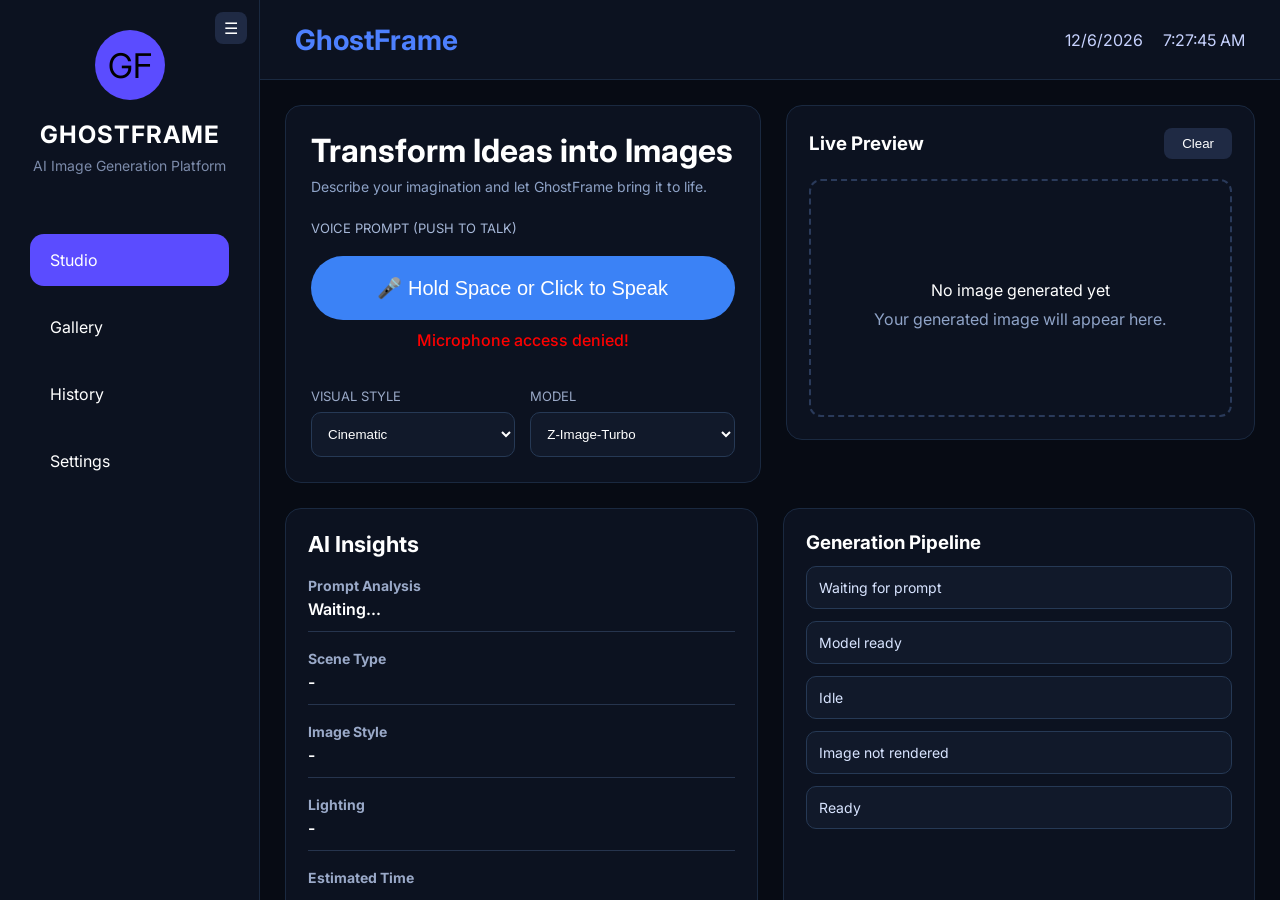
==== frontend/index.html @ bc4ea107 "Added OBS Integration" ====
<!DOCTYPE html>
<html lang="en">

<head>
    <meta charset="UTF-8">
    <meta name="viewport" content="width=device-width, initial-scale=1.0">
    <title>GhostFrame</title>
    <link rel="stylesheet" href="style.css">
    <link href="https://fonts.googleapis.com/css2?family=Inter:wght@300;400;500;600;700&display=swap" rel="stylesheet">
</head>

<body>
<div class="container">
    <aside class="sidebar" id="sidebar">
        <button id="sidebarToggle" class="sidebar-toggle" aria-label="Toggle sidebar">☰</button>
        <div class="logo">
            <div class="logo-icon">GF</div>
            <h2>GHOSTFRAME</h2>
            <p>AI Image Generation Platform</p>
        </div>

        <nav>
            <a href="#" class="active">Studio</a>
            <a href="#">Gallery</a>
            <a href="#">History</a>
            <a href="#">Settings</a>
        </nav>
    </aside>

    <main class="main">
        <header class="topbar">
            <h2>GhostFrame</h2>
            <div class="datetime">
                <span id="date"></span>
                <span id="time"></span>
            </div>
        </header>

        <section class="content">
            <div class="workspace">
                <div class="top-section">
                    <div class="prompt-card">
                        <h1>Transform Ideas into Images</h1>

                        <p class="subtitle">
                            Describe your imagination and let GhostFrame bring it to life.
                        </p>

                        <label>Voice Prompt (Push to Talk)</label>
                        <div style="text-align: center; margin: 20px 0;">
                            <button id="micBtn" style="padding: 20px 40px; font-size: 20px; border-radius: 50px; cursor: pointer; background: #3b82f6; color: white; border: none; width: 100%; transition: background 0.2s;">
                                🎤 Hold Space or Click to Speak
                            </button>
                            <p id="micStatus" style="margin-top: 10px; color: #9ca3af; font-weight: 500;">Ready</p>
                        </div>

                        <div class="options-row">
                            <div class="option">
                                <label for="style">Visual Style</label>
                                <select id="style">
                                    <option>Cinematic</option>
                                    <option>Photorealistic</option>
                                    <option>Digital Art</option>
                                    <option>Concept Art</option>
                                    <option>Fantasy</option>
                                    <option>Sci-Fi</option>
                                    <option>Anime / Manga</option>
                                    <option>Game Art</option>
                                    <option>3D Render</option>
                                    <option>Oil Painting</option>
                                    <option>Sketch</option>
                                    <option>Watercolor</option>
                                    <option>Cyberpunk</option>
                                    <option>Minimalist</option>
                                </select>
                            </div>

                            <div class="option">
                                <label for="model">Model</label>
                                <select id="model">
                                    <option>Z-Image-Turbo</option>
                                </select>
                            </div>
                        </div>

                        <!-- Voice button replaces the generate button -->
                    </div>

                    <div class="preview-card">
                        <div class="preview-header">
                            <h3>Live Preview</h3>
                            <button id="clearPreview">Clear</button>
                        </div>

                        <div class="preview-box">
                            <div class="preview-placeholder">
                                <p>No image generated yet</p>
                                <span>Your generated image will appear here.</span>
                            </div>
                        </div>
                    </div>
                </div>

                <div class="middle-section">
                    <div class="ai-card">
                        <h3>AI Insights</h3>

                        <div class="info">
                            <p><strong>Prompt Analysis</strong></p>
                            <span id="analysis">Waiting...</span>
                        </div>

                        <div class="info">
                            <p><strong>Scene Type</strong></p>
                            <span id="sceneType">-</span>
                        </div>

                        <div class="info">
                            <p><strong>Image Style</strong></p>
                            <span id="imageStyle">-</span>
                        </div>

                        <div class="info">
                            <p><strong>Lighting</strong></p>
                            <span id="lighting">-</span>
                        </div>

                        <div class="info">
                            <p><strong>Estimated Time</strong></p>
                            <span id="timeEstimate">-</span>
                        </div>

                        <div class="info">
                            <p><strong>Peak VRAM</strong></p>
                            <span id="vramUsage">-</span>
                        </div>
                    </div>

                    <div class="pipeline-card">
                        <h3>Generation Pipeline</h3>
                        <div class="pipeline-step" id="step1">Waiting for prompt</div>
                        <div class="pipeline-step" id="step2">Model ready</div>
                        <div class="pipeline-step" id="step3">Idle</div>
                        <div class="pipeline-step" id="step4">Image not rendered</div>
                        <div class="pipeline-step" id="step5">Ready</div>
                    </div>
                </div>

                <div class="bottom-section">
                    <div class="recent-card">
                        <div class="section-header">
                            <h3>Recent Generations</h3>
                            <a href="#">View All</a>
                        </div>

                        <div class="recent-images" id="recentImages">
                            <p class="empty-gallery">No generations yet — your images will appear here.</p>
                        </div>
                    </div>

                    <div class="activity-card">
                        <div class="section-header">
                            <h3>Recent Activity</h3>
                        </div>

                        <div class="activity-list"></div>
                    </div>
                </div>
            </div>
        </section>
    </main>
</div>

<script src="script.js"></script>
</body>

</html>
---- frontend/style.css ----
*{
    margin:0;
    padding:0;
    box-sizing:border-box;
}

body{

    font-family:'Inter',sans-serif;

    background:#070B14;

}

.container{

    display:flex;

    height:100vh;

}

.empty-gallery{
    color:#7C8BAA;
    font-size:13px;
    padding:10px 0;
}


.sidebar{

    width:260px;

    background:#0C1220;

    border-right:1px solid #1A2940;

    padding:30px;

}



.logo{

    text-align:center;

    margin-bottom:60px;

}

.logo-icon{

    width:70px;

    height:70px;

    margin:auto;

    border-radius:50%;

    background:#5B4CFF;

    display:flex;

    justify-content:center;

    align-items:center;

    font-size:34px;

}

.logo h2{

    color:white;

    margin-top:20px;

    letter-spacing:1px;

}

.logo p{

    color:#7C8BAA;

    margin-top:8px;

    font-size:14px;

}


nav{

    display:flex;

    flex-direction:column;

    gap:15px;

}

nav a{

    color:white;

    text-decoration:none;

    padding:16px 20px;

    border-radius:14px;

    transition:.3s;

}

nav a:hover{

    background:#192235;

}

.active{

    background:#5B4CFF;

}


.main{

    flex:1;

    display:flex;

    flex-direction:column;

}


.topbar{

    height:80px;

    background:#0C1220;

    border-bottom:1px solid #1A2940;

    display:flex;

    justify-content:space-between;

    align-items:center;

    padding:0 35px;

}

.topbar h2{

    color:#4D80FF;

    font-size:28px;

}

.datetime{

    color:#C7D2FE;

    display:flex;

    gap:20px;

}


.content{

    flex:1;

    background:#070B14;

    overflow:auto;

}

.workspace{

    padding:25px;

}

.top-section{

    display:flex;

    gap:25px;

    align-items:flex-start;

}


.ai-card{

    flex:1;

    background:#0C1220;

    border:1px solid #1A2940;

    border-radius:16px;

    padding:22px;

    color:white;

    min-width:280px;

}

.ai-card h3{

    margin-bottom:20px;

    font-size:22px;

}


.info{

    margin-bottom:18px;

    padding-bottom:12px;

    border-bottom:1px solid #26344d;

}

.info:last-child{

    border-bottom:none;

}

.info p{

    font-size:14px;

    color:#9AA9C8;

    margin-bottom:5px;

}

.info span{

    font-size:16px;

    font-weight:600;

    color:white;

}




.prompt-card{

    flex:2;

    background:#0C1220;

    border:1px solid #1A2940;

    border-radius:16px;

    padding:25px;

}

.prompt-card h1{

    color:white;

    font-size:32px;

    margin-bottom:8px;

}

.subtitle{

    color:#8EA2C6;

    font-size:14px;

    margin-bottom:25px;

}

.prompt-card label{

    display:block;

    color:#A6B7D7;

    font-size:13px;

    margin-top:18px;

    margin-bottom:8px;

    text-transform:uppercase;

}

#prompt{

    width:100%;

    height:90px;

    resize:none;

    background:#11192A;

    border:1px solid #263955;

    color:white;

    border-radius:10px;

    padding:15px;

    outline:none;

}

#prompt::placeholder{

    color:#7083A8;

}

#prompt:focus{

    border-color:#6C4BFF;

}



.options-row{

    display:flex;

    gap:15px;

    margin-top:18px;

}

.option{

    flex:1;

}

.option label{

    display:block;

    color:#9AA9C7;

    font-size:13px;

    margin-bottom:8px;

}

.option select{

    width:100%;

    height:45px;

    background:#11192A;

    border:1px solid #263955;

    color:white;

    border-radius:10px;

    padding:0 12px;

}


.middle-section{

    display:flex;

    gap:25px;

    margin-top:25px;

}


.preview-card{

    flex:2;

    background:#0C1220;

    border:1px solid #1A2940;

    border-radius:16px;

    padding:22px;

}



.preview-header{

    display:flex;

    justify-content:space-between;

    align-items:center;

    margin-bottom:20px;

}

.preview-header h3{

    color:white;

}



#clearPreview{

    background:#1F2A44;

    color:white;

    border:none;

    padding:8px 18px;

    border-radius:8px;

    cursor:pointer;

}



.preview-box{
    width:100%;
    aspect-ratio:16/9;
    border:2px dashed #2A3A5A;
    border-radius:12px;
    display:flex;
    justify-content:center;
    align-items:center;
    overflow:hidden;
}



.preview-placeholder{

    text-align:center;

    color:#8FA3C7;

}

.preview-placeholder p{

    margin-top:15px;

    color:white;

}

.preview-placeholder span{

    display:block;

    max-width:360px;

    margin-top:8px;

    line-height:1.4;

}

.generated-image{

    width:100%;

    height:100%;

    object-fit:contain;

    display:block;

    background:#070B14;

}

.error-message p,
.error-message span{

    color:#FFB4B4;

}

.loading-spinner{

    width:34px;

    height:34px;

    margin:0 auto 14px;

    border:3px solid #263955;

    border-top-color:#6C4BFF;

    border-radius:50%;

    animation:spin .8s linear infinite;

}

@keyframes spin{

    to{

        transform:rotate(360deg);

    }

}


.pipeline-card{

    flex:1;

    background:#0C1220;

    border:1px solid #1A2940;

    border-radius:16px;

    padding:22px;

    color:white;

}

.bottom-section{

    display:flex;

    gap:25px;

    margin-top:25px;

}



.recent-card{

    flex:2;

    background:#0C1220;

    border:1px solid #1A2940;

    border-radius:16px;

    padding:20px;

}



.activity-card{

    flex:1;

    background:#0C1220;

    border:1px solid #1A2940;

    border-radius:16px;

    padding:20px;

}



.section-header{

    display:flex;

    justify-content:space-between;

    align-items:center;

    margin-bottom:20px;

}

.section-header h3{

    color:white;

}



.section-header a{

    color:#7C8BAA;

    text-decoration:none;

}



.recent-images{

    display:flex;

    gap:15px;

}

.image-card{

    flex:1;

    border-radius:10px;

    overflow:hidden;

}

.image-card img{

    width:100%;

    height:120px;

    object-fit:cover;

    display:block;

}
.pipeline-step{

    background:#11192A;

    border:1px solid #263955;

    border-radius:10px;

    padding:12px;

    margin-top:12px;

    color:#D8E4FF;

    font-size:14px;

}

.pipeline-step.active{

    border-color:#6C4BFF;

    background:#16203A;

}

.sidebar{
    position:relative;
    transition:width .25s ease, padding .25s ease;
    overflow:hidden;
}

.sidebar.collapsed{
    width:80px;
    padding:30px 12px;
}

.sidebar.collapsed .logo h2,
.sidebar.collapsed .logo p{
    display:none;
}

.sidebar.collapsed nav a{
    text-align:center;
    padding:16px 0;
    font-size:0;
}

.sidebar-toggle{
    position:absolute;
    top:12px;
    right:12px;
    width:32px;
    height:32px;
    background:#1F2A44;
    border:none;
    border-radius:8px;
    color:white;
    cursor:pointer;
    font-size:16px;
    z-index:5;
}

.sidebar-toggle:hover{
    background:#2A3A5A;
}
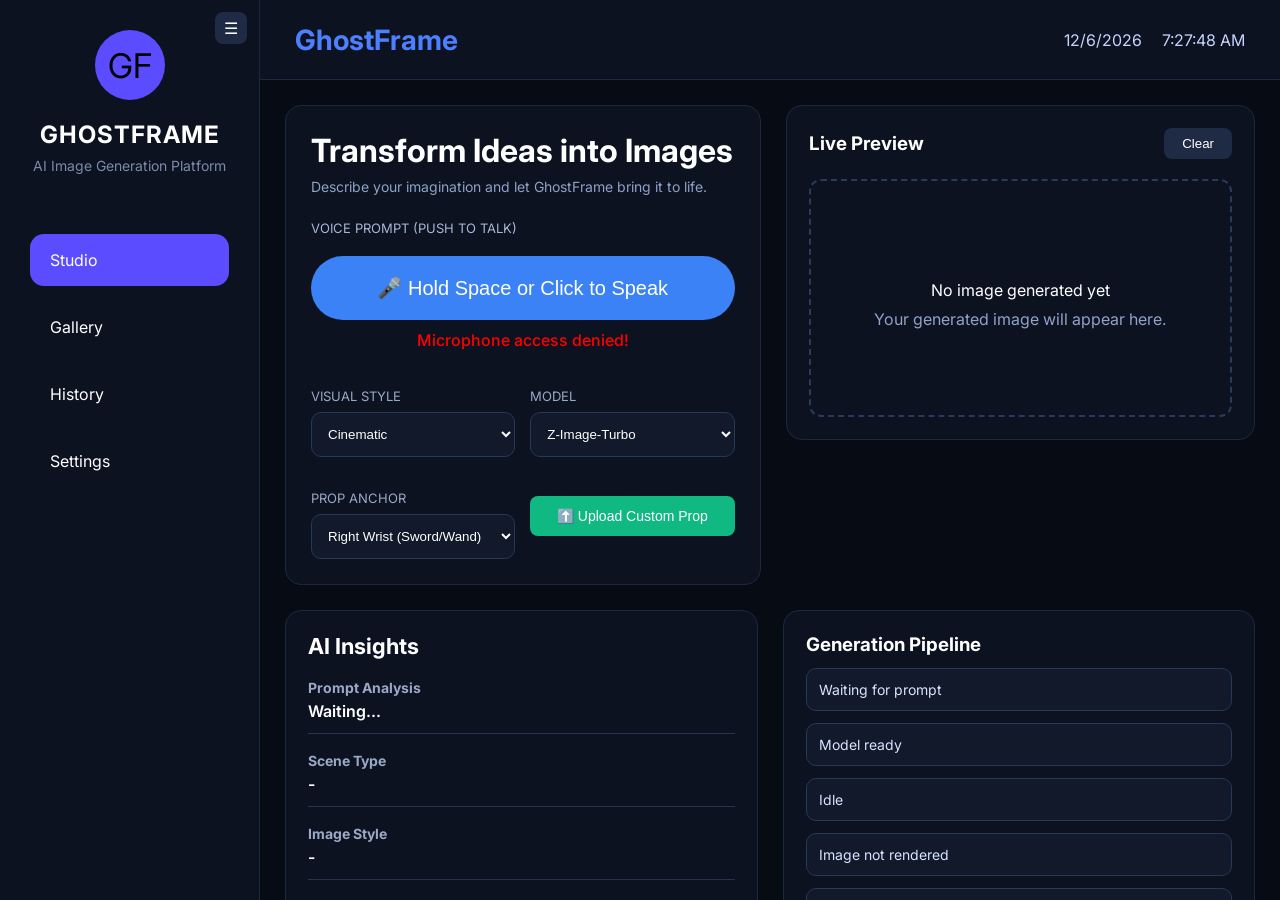
==== commit 8ed60be6: "files" ====
--- a/frontend/index.html
+++ b/frontend/index.html
@@ -80,6 +80,26 @@
                                 <select id="model">
                                     <option>Z-Image-Turbo</option>
                                 </select>
+                            </div>
+                        </div>
+
+                        <div class="options-row" style="margin-top: 15px; display: flex; align-items: center; gap: 15px;">
+                            <div class="option" style="flex: 1;">
+                                <label for="uploadAnchor">Prop Anchor</label>
+                                <select id="uploadAnchor">
+                                    <option value="right_wrist">Right Wrist (Sword/Wand)</option>
+                                    <option value="left_wrist">Left Wrist (Shield)</option>
+                                    <option value="head">Head (Hat/Helmet)</option>
+                                    <option value="both_shoulders">Shoulders (Cape/Wings)</option>
+                                    <option value="background">Background</option>
+                                </select>
+                            </div>
+                            
+                            <div class="option" style="flex: 1; display: flex; align-items: flex-end;">
+                                <input type="file" id="propUploadInput" accept="image/png, image/jpeg" style="display: none;">
+                                <button id="propUploadBtn" style="padding: 12px 20px; font-size: 14px; border-radius: 8px; cursor: pointer; background: #10b981; color: white; border: none; width: 100%; transition: background 0.2s;">
+                                    ⬆️ Upload Custom Prop
+                                </button>
                             </div>
                         </div>
 
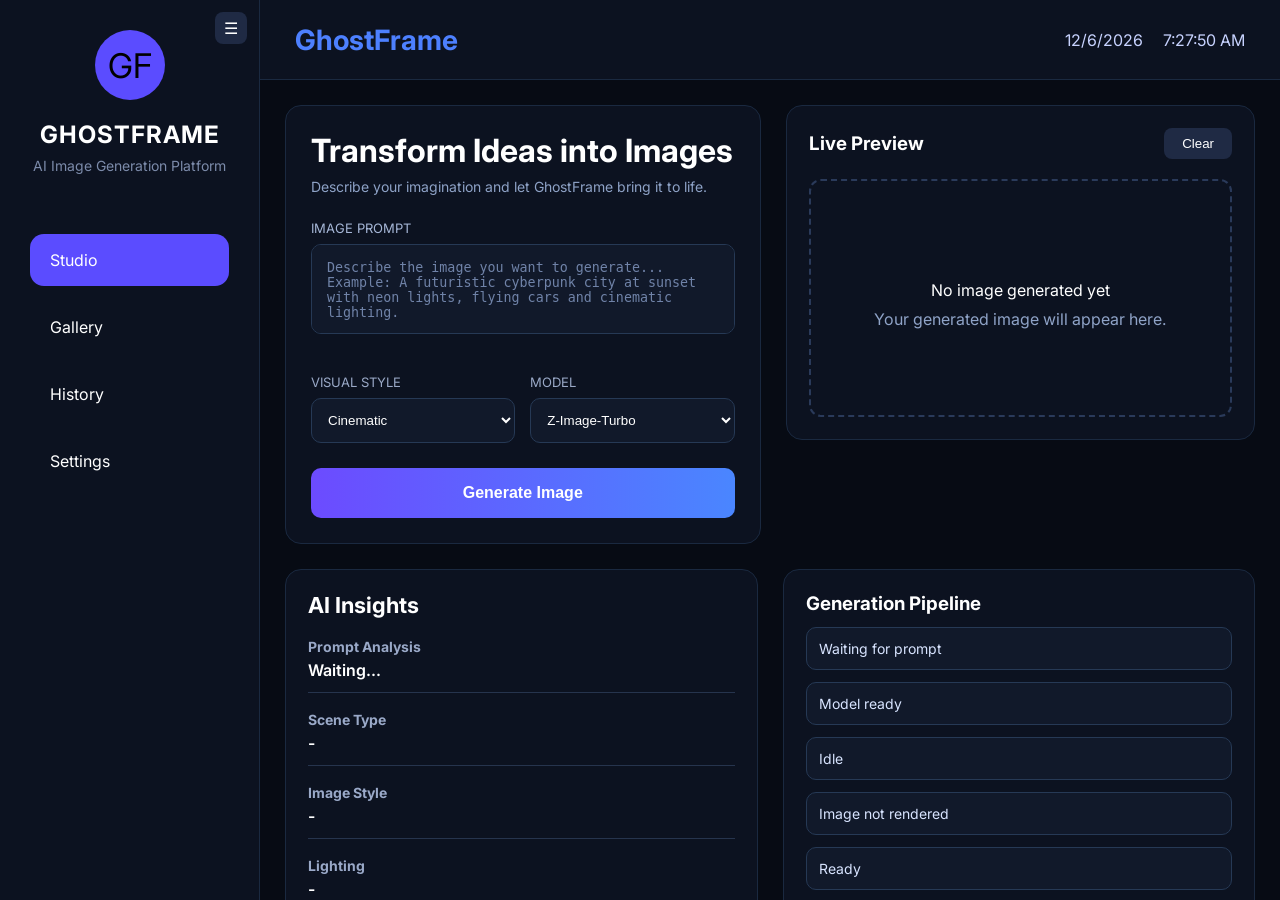
==== commit 5565e69f: "branch q8 is not copied to exp/ideogram" ====
--- a/frontend/index.html
+++ b/frontend/index.html
@@ -46,13 +46,11 @@
                             Describe your imagination and let GhostFrame bring it to life.
                         </p>
 
-                        <label>Voice Prompt (Push to Talk)</label>
-                        <div style="text-align: center; margin: 20px 0;">
-                            <button id="micBtn" style="padding: 20px 40px; font-size: 20px; border-radius: 50px; cursor: pointer; background: #3b82f6; color: white; border: none; width: 100%; transition: background 0.2s;">
-                                🎤 Hold Space or Click to Speak
-                            </button>
-                            <p id="micStatus" style="margin-top: 10px; color: #9ca3af; font-weight: 500;">Ready</p>
-                        </div>
+                        <label for="prompt">Image Prompt</label>
+                        <textarea
+                            id="prompt"
+                            placeholder="Describe the image you want to generate...
+Example: A futuristic cyberpunk city at sunset with neon lights, flying cars and cinematic lighting."></textarea>
 
                         <div class="options-row">
                             <div class="option">
@@ -83,27 +81,7 @@
                             </div>
                         </div>
 
-                        <div class="options-row" style="margin-top: 15px; display: flex; align-items: center; gap: 15px;">
-                            <div class="option" style="flex: 1;">
-                                <label for="uploadAnchor">Prop Anchor</label>
-                                <select id="uploadAnchor">
-                                    <option value="right_wrist">Right Wrist (Sword/Wand)</option>
-                                    <option value="left_wrist">Left Wrist (Shield)</option>
-                                    <option value="head">Head (Hat/Helmet)</option>
-                                    <option value="both_shoulders">Shoulders (Cape/Wings)</option>
-                                    <option value="background">Background</option>
-                                </select>
-                            </div>
-                            
-                            <div class="option" style="flex: 1; display: flex; align-items: flex-end;">
-                                <input type="file" id="propUploadInput" accept="image/png, image/jpeg" style="display: none;">
-                                <button id="propUploadBtn" style="padding: 12px 20px; font-size: 14px; border-radius: 8px; cursor: pointer; background: #10b981; color: white; border: none; width: 100%; transition: background 0.2s;">
-                                    ⬆️ Upload Custom Prop
-                                </button>
-                            </div>
-                        </div>
-
-                        <!-- Voice button replaces the generate button -->
+                        <button id="generate">Generate Image</button>
                     </div>
 
                     <div class="preview-card">
--- a/frontend/style.css
+++ b/frontend/style.css
@@ -399,6 +399,53 @@
     border-radius:10px;
 
     padding:0 12px;
+
+}
+
+
+#generate{
+
+    width:100%;
+
+    height:50px;
+
+    margin-top:25px;
+
+    border:none;
+
+    border-radius:10px;
+
+    background:linear-gradient(90deg,#6C4BFF,#4A86FF);
+
+    color:white;
+
+    font-size:16px;
+
+    font-weight:600;
+
+    cursor:pointer;
+
+    transition:.3s;
+
+}
+
+#generate:hover{
+
+    transform:translateY(-2px);
+
+    box-shadow:0 0 20px rgba(108,75,255,.4);
+
+}
+
+#generate:disabled{
+
+    cursor:not-allowed;
+
+    opacity:.65;
+
+    transform:none;
+
+    box-shadow:none;
 
 }
 
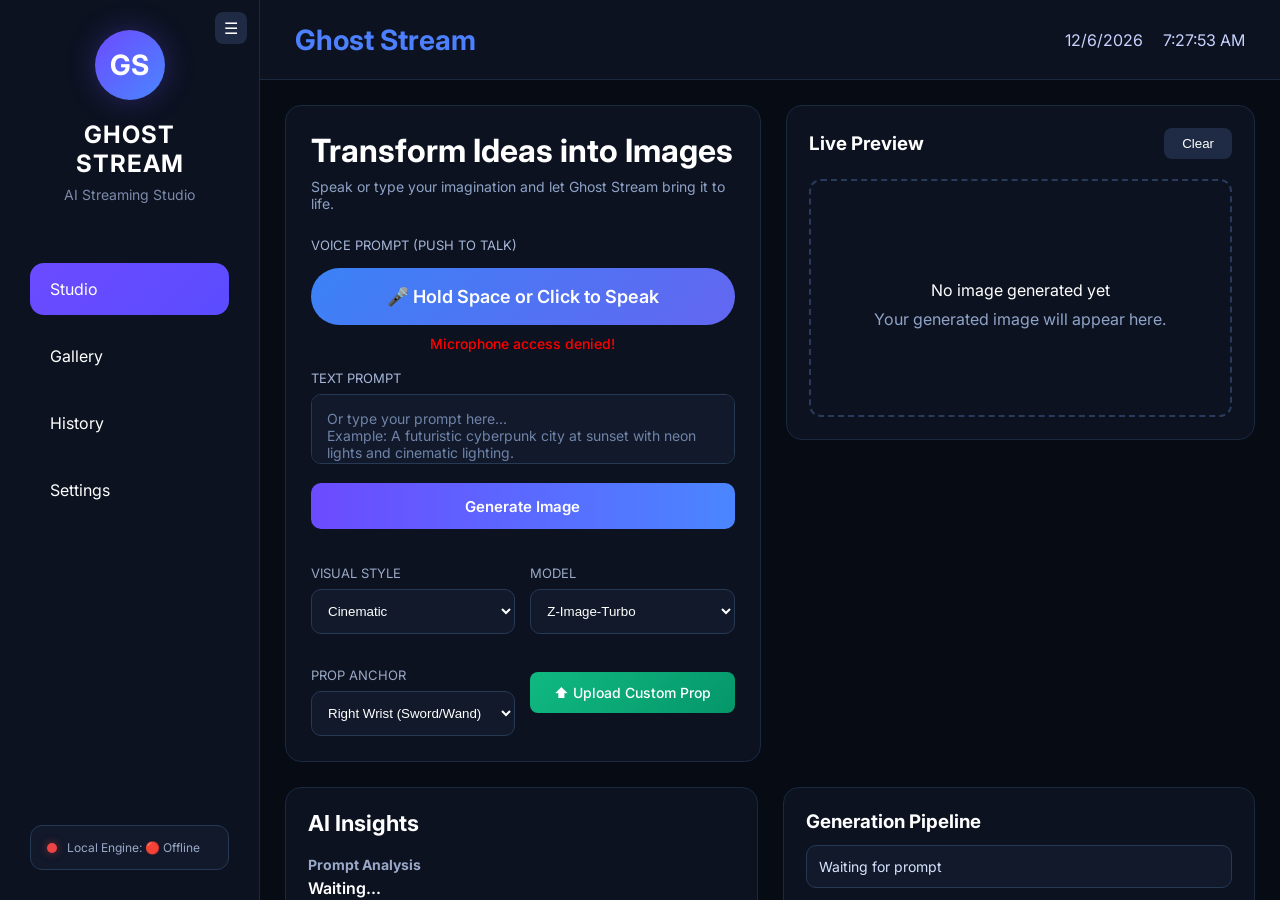
==== commit 360c1673: "complete integration" ====
--- a/frontend/index.html
+++ b/frontend/index.html
@@ -4,7 +4,8 @@
 <head>
     <meta charset="UTF-8">
     <meta name="viewport" content="width=device-width, initial-scale=1.0">
-    <title>GhostFrame</title>
+    <title>Ghost Stream — AI Studio</title>
+    <meta name="description" content="Ghost Stream AI Studio — Real-time AI prop generation and OBS integration for streamers.">
     <link rel="stylesheet" href="style.css">
     <link href="https://fonts.googleapis.com/css2?family=Inter:wght@300;400;500;600;700&display=swap" rel="stylesheet">
 </head>
@@ -14,9 +15,9 @@
     <aside class="sidebar" id="sidebar">
         <button id="sidebarToggle" class="sidebar-toggle" aria-label="Toggle sidebar">☰</button>
         <div class="logo">
-            <div class="logo-icon">GF</div>
-            <h2>GHOSTFRAME</h2>
-            <p>AI Image Generation Platform</p>
+            <div class="logo-icon">GS</div>
+            <h2>GHOST STREAM</h2>
+            <p>AI Streaming Studio</p>
         </div>
 
         <nav>
@@ -25,11 +26,16 @@
             <a href="#">History</a>
             <a href="#">Settings</a>
         </nav>
+
+        <div class="engine-status">
+            <div class="status-dot" id="engineDot"></div>
+            <span id="engineStatus">Local Engine: Checking...</span>
+        </div>
     </aside>
 
     <main class="main">
         <header class="topbar">
-            <h2>GhostFrame</h2>
+            <h2>Ghost Stream</h2>
             <div class="datetime">
                 <span id="date"></span>
                 <span id="time"></span>
@@ -43,14 +49,25 @@
                         <h1>Transform Ideas into Images</h1>
 
                         <p class="subtitle">
-                            Describe your imagination and let GhostFrame bring it to life.
+                            Speak or type your imagination and let Ghost Stream bring it to life.
                         </p>
 
-                        <label for="prompt">Image Prompt</label>
+                        <!-- Voice Input -->
+                        <label>Voice Prompt (Push to Talk)</label>
+                        <div style="text-align: center; margin: 15px 0;">
+                            <button id="micBtn" class="mic-btn">
+                                🎤 Hold Space or Click to Speak
+                            </button>
+                            <p id="micStatus" class="mic-status">Ready</p>
+                        </div>
+
+                        <!-- Text Input -->
+                        <label for="prompt">Text Prompt</label>
                         <textarea
                             id="prompt"
-                            placeholder="Describe the image you want to generate...
-Example: A futuristic cyberpunk city at sunset with neon lights, flying cars and cinematic lighting."></textarea>
+                            placeholder="Or type your prompt here...
+Example: A futuristic cyberpunk city at sunset with neon lights and cinematic lighting."></textarea>
+                        <button id="generate" class="generate-btn">Generate Image</button>
 
                         <div class="options-row">
                             <div class="option">
@@ -81,7 +98,25 @@
                             </div>
                         </div>
 
-                        <button id="generate">Generate Image</button>
+                        <div class="options-row" style="margin-top: 15px; display: flex; align-items: center; gap: 15px;">
+                            <div class="option" style="flex: 1;">
+                                <label for="uploadAnchor">Prop Anchor</label>
+                                <select id="uploadAnchor">
+                                    <option value="right_wrist">Right Wrist (Sword/Wand)</option>
+                                    <option value="left_wrist">Left Wrist (Shield)</option>
+                                    <option value="head">Head (Hat/Helmet)</option>
+                                    <option value="both_shoulders">Shoulders (Cape/Wings)</option>
+                                    <option value="background">Background</option>
+                                </select>
+                            </div>
+                            
+                            <div class="option" style="flex: 1; display: flex; align-items: flex-end;">
+                                <input type="file" id="propUploadInput" accept="image/png, image/jpeg" style="display: none;">
+                                <button id="propUploadBtn" class="upload-btn">
+                                    ⬆️ Upload Custom Prop
+                                </button>
+                            </div>
+                        </div>
                     </div>
 
                     <div class="preview-card">
@@ -172,4 +207,4 @@
 <script src="script.js"></script>
 </body>
 
-</html>+</html>
--- a/frontend/style.css
+++ b/frontend/style.css
@@ -5,19 +5,13 @@
 }
 
 body{
-
     font-family:'Inter',sans-serif;
-
     background:#070B14;
-
 }
 
 .container{
-
-    display:flex;
-
+    display:flex;
     height:100vh;
-
 }
 
 .empty-gallery{
@@ -28,492 +22,390 @@
 
 
 .sidebar{
-
     width:260px;
-
-    background:#0C1220;
-
+    background:#0C1220;
     border-right:1px solid #1A2940;
-
     padding:30px;
-
-}
-
-
+    position:relative;
+    transition:width .25s ease, padding .25s ease;
+    overflow:hidden;
+    display: flex;
+    flex-direction: column;
+}
 
 .logo{
-
     text-align:center;
-
     margin-bottom:60px;
-
 }
 
 .logo-icon{
-
     width:70px;
-
     height:70px;
-
     margin:auto;
-
     border-radius:50%;
-
-    background:#5B4CFF;
-
-    display:flex;
-
+    background: linear-gradient(135deg, #6C4BFF, #4A86FF);
+    display:flex;
     justify-content:center;
-
     align-items:center;
-
-    font-size:34px;
-
+    font-size:28px;
+    font-weight: 700;
+    color: white;
+    box-shadow: 0 0 30px rgba(108, 75, 255, 0.3);
 }
 
 .logo h2{
-
-    color:white;
-
+    color:white;
     margin-top:20px;
-
     letter-spacing:1px;
-
 }
 
 .logo p{
-
     color:#7C8BAA;
-
     margin-top:8px;
-
     font-size:14px;
-
 }
 
 
 nav{
-
-    display:flex;
-
+    display:flex;
     flex-direction:column;
-
     gap:15px;
-
+    flex: 1;
 }
 
 nav a{
-
-    color:white;
-
+    color:white;
     text-decoration:none;
-
     padding:16px 20px;
-
     border-radius:14px;
-
     transition:.3s;
-
 }
 
 nav a:hover{
-
     background:#192235;
-
-}
-
-.active{
-
-    background:#5B4CFF;
-
+}
+
+nav a.active{
+    background: linear-gradient(135deg, #6C4BFF, #5B4CFF);
+}
+
+/* Engine Status Indicator */
+.engine-status {
+    display: flex;
+    align-items: center;
+    gap: 10px;
+    padding: 14px 16px;
+    background: #11192A;
+    border: 1px solid #263955;
+    border-radius: 12px;
+    margin-top: auto;
+    font-size: 12px;
+    color: #9AA9C8;
+}
+
+.status-dot {
+    width: 10px;
+    height: 10px;
+    border-radius: 50%;
+    background: #666;
+    flex-shrink: 0;
+}
+
+.status-dot.online {
+    background: #4ADE80;
+    box-shadow: 0 0 8px rgba(74, 222, 128, 0.5);
+}
+
+.status-dot.offline {
+    background: #EF4444;
+    box-shadow: 0 0 8px rgba(239, 68, 68, 0.5);
+}
+
+.status-dot.starting {
+    background: #FBBF24;
+    box-shadow: 0 0 8px rgba(251, 191, 36, 0.5);
 }
 
 
 .main{
-
-    flex:1;
-
-    display:flex;
-
+    flex:1;
+    display:flex;
     flex-direction:column;
-
 }
 
 
 .topbar{
-
     height:80px;
-
-    background:#0C1220;
-
+    background:#0C1220;
     border-bottom:1px solid #1A2940;
-
-    display:flex;
-
+    display:flex;
     justify-content:space-between;
-
     align-items:center;
-
     padding:0 35px;
-
 }
 
 .topbar h2{
-
     color:#4D80FF;
-
     font-size:28px;
-
 }
 
 .datetime{
-
     color:#C7D2FE;
-
-    display:flex;
-
+    display:flex;
     gap:20px;
-
 }
 
 
 .content{
-
-    flex:1;
-
+    flex:1;
     background:#070B14;
-
     overflow:auto;
-
 }
 
 .workspace{
-
     padding:25px;
-
 }
 
 .top-section{
-
-    display:flex;
-
+    display:flex;
     gap:25px;
-
     align-items:flex-start;
-
 }
 
 
 .ai-card{
-
-    flex:1;
-
-    background:#0C1220;
-
+    flex:1;
+    background:#0C1220;
     border:1px solid #1A2940;
-
     border-radius:16px;
-
     padding:22px;
-
-    color:white;
-
+    color:white;
     min-width:280px;
-
 }
 
 .ai-card h3{
-
     margin-bottom:20px;
-
     font-size:22px;
-
 }
 
 
 .info{
-
     margin-bottom:18px;
-
     padding-bottom:12px;
-
     border-bottom:1px solid #26344d;
-
 }
 
 .info:last-child{
-
     border-bottom:none;
-
 }
 
 .info p{
-
     font-size:14px;
-
     color:#9AA9C8;
-
     margin-bottom:5px;
-
 }
 
 .info span{
-
     font-size:16px;
-
     font-weight:600;
-
-    color:white;
-
-}
-
-
+    color:white;
+}
 
 
 .prompt-card{
-
     flex:2;
-
-    background:#0C1220;
-
+    background:#0C1220;
     border:1px solid #1A2940;
-
     border-radius:16px;
-
     padding:25px;
-
 }
 
 .prompt-card h1{
-
-    color:white;
-
+    color:white;
     font-size:32px;
-
     margin-bottom:8px;
-
 }
 
 .subtitle{
-
     color:#8EA2C6;
-
     font-size:14px;
-
     margin-bottom:25px;
-
 }
 
 .prompt-card label{
-
     display:block;
-
     color:#A6B7D7;
-
     font-size:13px;
-
     margin-top:18px;
-
     margin-bottom:8px;
-
     text-transform:uppercase;
-
 }
 
 #prompt{
-
     width:100%;
-
-    height:90px;
-
+    height:70px;
     resize:none;
-
     background:#11192A;
-
     border:1px solid #263955;
-
-    color:white;
-
+    color:white;
     border-radius:10px;
-
     padding:15px;
-
     outline:none;
-
+    font-family: 'Inter', sans-serif;
+    font-size: 14px;
 }
 
 #prompt::placeholder{
-
     color:#7083A8;
-
 }
 
 #prompt:focus{
-
     border-color:#6C4BFF;
-
-}
-
+}
 
 
 .options-row{
-
-    display:flex;
-
+    display:flex;
     gap:15px;
-
     margin-top:18px;
-
 }
 
 .option{
-
-    flex:1;
-
+    flex:1;
 }
 
 .option label{
-
     display:block;
-
     color:#9AA9C7;
-
     font-size:13px;
-
     margin-bottom:8px;
-
 }
 
 .option select{
-
     width:100%;
-
     height:45px;
-
     background:#11192A;
-
     border:1px solid #263955;
-
-    color:white;
-
+    color:white;
     border-radius:10px;
-
     padding:0 12px;
-
-}
-
-
-#generate{
-
-    width:100%;
-
-    height:50px;
-
+}
+
+/* Mic Button */
+.mic-btn {
+    padding: 18px 40px;
+    font-size: 18px;
+    border-radius: 50px;
+    cursor: pointer;
+    background: linear-gradient(135deg, #3b82f6, #6366f1);
+    color: white;
+    border: none;
+    width: 100%;
+    transition: all 0.2s;
+    font-weight: 600;
+    font-family: 'Inter', sans-serif;
+}
+
+.mic-btn:hover {
+    transform: translateY(-2px);
+    box-shadow: 0 0 20px rgba(99, 102, 241, 0.4);
+}
+
+.mic-status {
+    margin-top: 10px;
+    color: #9ca3af;
+    font-weight: 500;
+    font-size: 14px;
+}
+
+/* Generate Button */
+.generate-btn {
+    width: 100%;
+    height: 46px;
+    margin-top: 15px;
+    border: none;
+    border-radius: 10px;
+    background: linear-gradient(90deg, #6C4BFF, #4A86FF);
+    color: white;
+    font-size: 15px;
+    font-weight: 600;
+    cursor: pointer;
+    transition: .3s;
+    font-family: 'Inter', sans-serif;
+}
+
+.generate-btn:hover {
+    transform: translateY(-2px);
+    box-shadow: 0 0 20px rgba(108, 75, 255, .4);
+}
+
+.generate-btn:disabled {
+    cursor: not-allowed;
+    opacity: .65;
+    transform: none;
+    box-shadow: none;
+}
+
+/* Upload Button */
+.upload-btn {
+    padding: 12px 20px;
+    font-size: 14px;
+    border-radius: 8px;
+    cursor: pointer;
+    background: linear-gradient(135deg, #10b981, #059669);
+    color: white;
+    border: none;
+    width: 100%;
+    transition: all 0.2s;
+    font-family: 'Inter', sans-serif;
+    font-weight: 500;
+}
+
+.upload-btn:hover {
+    transform: translateY(-1px);
+    box-shadow: 0 0 15px rgba(16, 185, 129, 0.3);
+}
+
+
+.middle-section{
+    display:flex;
+    gap:25px;
     margin-top:25px;
-
+}
+
+
+.preview-card{
+    flex:2;
+    background:#0C1220;
+    border:1px solid #1A2940;
+    border-radius:16px;
+    padding:22px;
+}
+
+.preview-header{
+    display:flex;
+    justify-content:space-between;
+    align-items:center;
+    margin-bottom:20px;
+}
+
+.preview-header h3{
+    color:white;
+}
+
+#clearPreview{
+    background:#1F2A44;
+    color:white;
     border:none;
-
-    border-radius:10px;
-
-    background:linear-gradient(90deg,#6C4BFF,#4A86FF);
-
-    color:white;
-
-    font-size:16px;
-
-    font-weight:600;
-
+    padding:8px 18px;
+    border-radius:8px;
     cursor:pointer;
-
-    transition:.3s;
-
-}
-
-#generate:hover{
-
-    transform:translateY(-2px);
-
-    box-shadow:0 0 20px rgba(108,75,255,.4);
-
-}
-
-#generate:disabled{
-
-    cursor:not-allowed;
-
-    opacity:.65;
-
-    transform:none;
-
-    box-shadow:none;
-
-}
-
-
-.middle-section{
-
-    display:flex;
-
-    gap:25px;
-
-    margin-top:25px;
-
-}
-
-
-.preview-card{
-
-    flex:2;
-
-    background:#0C1220;
-
-    border:1px solid #1A2940;
-
-    border-radius:16px;
-
-    padding:22px;
-
-}
-
-
-
-.preview-header{
-
-    display:flex;
-
-    justify-content:space-between;
-
-    align-items:center;
-
-    margin-bottom:20px;
-
-}
-
-.preview-header h3{
-
-    color:white;
-
-}
-
-
-
-#clearPreview{
-
-    background:#1F2A44;
-
-    color:white;
-
-    border:none;
-
-    padding:8px 18px;
-
-    border-radius:8px;
-
-    cursor:pointer;
-
-}
-
-
+    transition: background 0.2s;
+}
+
+#clearPreview:hover {
+    background: #2A3A5A;
+}
 
 .preview-box{
     width:100%;
@@ -526,236 +418,137 @@
     overflow:hidden;
 }
 
-
-
 .preview-placeholder{
-
     text-align:center;
-
     color:#8FA3C7;
-
 }
 
 .preview-placeholder p{
-
     margin-top:15px;
-
-    color:white;
-
+    color:white;
 }
 
 .preview-placeholder span{
-
     display:block;
-
     max-width:360px;
-
     margin-top:8px;
-
     line-height:1.4;
-
 }
 
 .generated-image{
-
     width:100%;
-
     height:100%;
-
     object-fit:contain;
-
     display:block;
-
     background:#070B14;
-
 }
 
 .error-message p,
 .error-message span{
-
     color:#FFB4B4;
-
 }
 
 .loading-spinner{
-
     width:34px;
-
     height:34px;
-
     margin:0 auto 14px;
-
     border:3px solid #263955;
-
     border-top-color:#6C4BFF;
-
     border-radius:50%;
-
     animation:spin .8s linear infinite;
-
 }
 
 @keyframes spin{
-
     to{
-
         transform:rotate(360deg);
-
     }
-
 }
 
 
 .pipeline-card{
-
-    flex:1;
-
-    background:#0C1220;
-
+    flex:1;
+    background:#0C1220;
     border:1px solid #1A2940;
-
     border-radius:16px;
-
     padding:22px;
-
-    color:white;
-
+    color:white;
+}
+
+.pipeline-card h3 {
+    margin-bottom: 10px;
 }
 
 .bottom-section{
-
-    display:flex;
-
+    display:flex;
     gap:25px;
-
     margin-top:25px;
-
-}
-
-
+}
 
 .recent-card{
-
     flex:2;
-
-    background:#0C1220;
-
+    background:#0C1220;
     border:1px solid #1A2940;
-
     border-radius:16px;
-
     padding:20px;
-
-}
-
-
+}
 
 .activity-card{
-
-    flex:1;
-
-    background:#0C1220;
-
+    flex:1;
+    background:#0C1220;
     border:1px solid #1A2940;
-
     border-radius:16px;
-
     padding:20px;
-
-}
-
-
+}
 
 .section-header{
-
-    display:flex;
-
+    display:flex;
     justify-content:space-between;
-
     align-items:center;
-
     margin-bottom:20px;
-
 }
 
 .section-header h3{
-
-    color:white;
-
-}
-
-
+    color:white;
+}
 
 .section-header a{
-
     color:#7C8BAA;
-
     text-decoration:none;
-
-}
-
-
+}
 
 .recent-images{
-
-    display:flex;
-
+    display:flex;
     gap:15px;
-
 }
 
 .image-card{
-
-    flex:1;
-
+    flex:1;
     border-radius:10px;
-
     overflow:hidden;
-
 }
 
 .image-card img{
-
     width:100%;
-
     height:120px;
-
     object-fit:cover;
-
     display:block;
-
-}
+}
+
 .pipeline-step{
-
     background:#11192A;
-
     border:1px solid #263955;
-
     border-radius:10px;
-
     padding:12px;
-
     margin-top:12px;
-
     color:#D8E4FF;
-
     font-size:14px;
-
 }
 
 .pipeline-step.active{
-
     border-color:#6C4BFF;
-
     background:#16203A;
-
-}
-
-.sidebar{
-    position:relative;
-    transition:width .25s ease, padding .25s ease;
-    overflow:hidden;
-}
+}
+
 
 .sidebar.collapsed{
     width:80px;
@@ -771,6 +564,10 @@
     text-align:center;
     padding:16px 0;
     font-size:0;
+}
+
+.sidebar.collapsed .engine-status span {
+    display: none;
 }
 
 .sidebar-toggle{
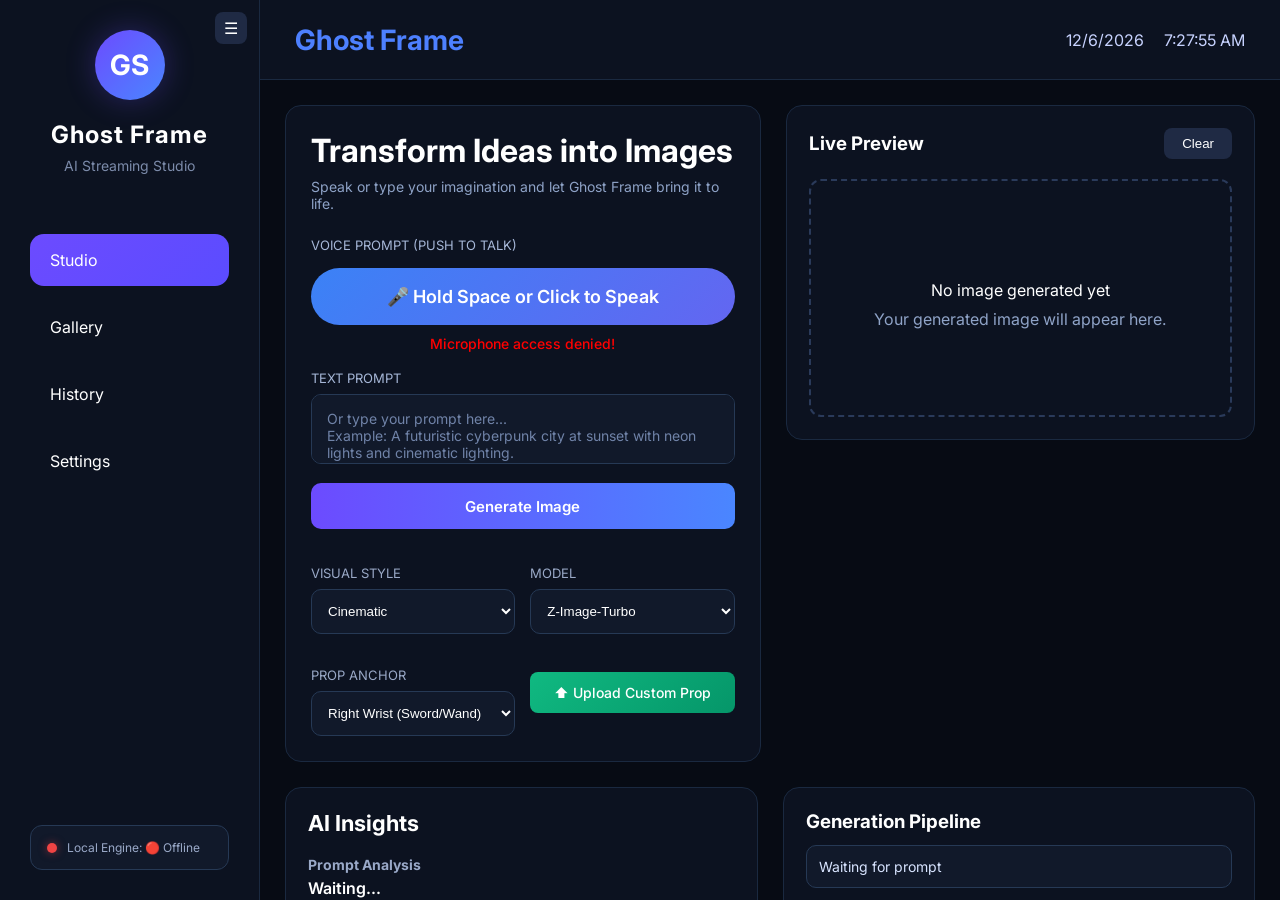
==== commit 2ea55010: "complete" ====
--- a/frontend/index.html
+++ b/frontend/index.html
@@ -4,8 +4,8 @@
 <head>
     <meta charset="UTF-8">
     <meta name="viewport" content="width=device-width, initial-scale=1.0">
-    <title>Ghost Stream — AI Studio</title>
-    <meta name="description" content="Ghost Stream AI Studio — Real-time AI prop generation and OBS integration for streamers.">
+    <title>Ghost Frame — AI Studio</title>
+    <meta name="description" content="Ghost Frame AI Studio — Real-time AI prop generation and OBS integration for streamers.">
     <link rel="stylesheet" href="style.css">
     <link href="https://fonts.googleapis.com/css2?family=Inter:wght@300;400;500;600;700&display=swap" rel="stylesheet">
 </head>
@@ -16,7 +16,7 @@
         <button id="sidebarToggle" class="sidebar-toggle" aria-label="Toggle sidebar">☰</button>
         <div class="logo">
             <div class="logo-icon">GS</div>
-            <h2>GHOST STREAM</h2>
+            <h2>Ghost Frame</h2>
             <p>AI Streaming Studio</p>
         </div>
 
@@ -35,7 +35,7 @@
 
     <main class="main">
         <header class="topbar">
-            <h2>Ghost Stream</h2>
+            <h2>Ghost Frame</h2>
             <div class="datetime">
                 <span id="date"></span>
                 <span id="time"></span>
@@ -49,7 +49,7 @@
                         <h1>Transform Ideas into Images</h1>
 
                         <p class="subtitle">
-                            Speak or type your imagination and let Ghost Stream bring it to life.
+                            Speak or type your imagination and let Ghost Frame bring it to life.
                         </p>
 
                         <!-- Voice Input -->
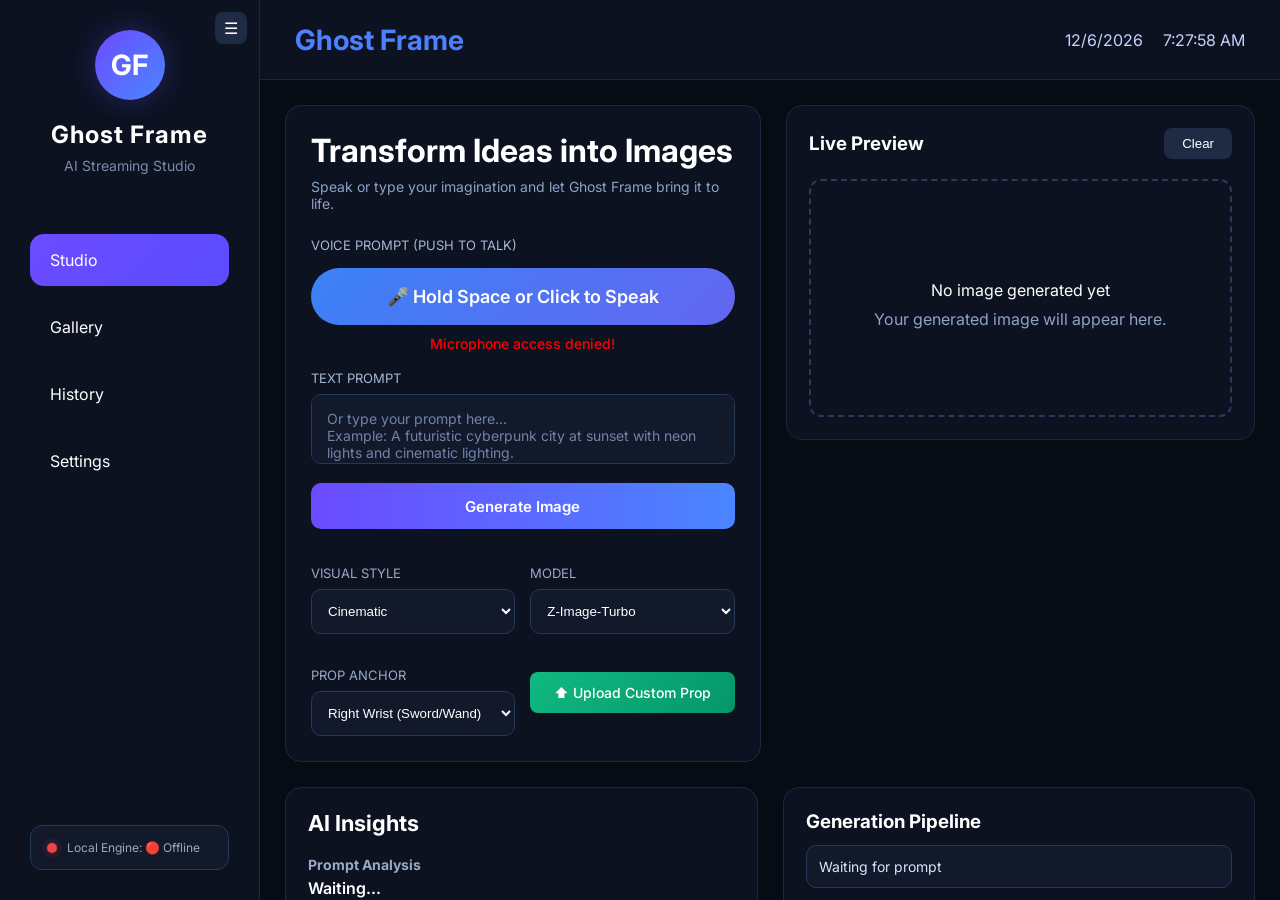
==== commit 3fcc2f9e: "complete" ====
--- a/frontend/index.html
+++ b/frontend/index.html
@@ -15,7 +15,7 @@
     <aside class="sidebar" id="sidebar">
         <button id="sidebarToggle" class="sidebar-toggle" aria-label="Toggle sidebar">☰</button>
         <div class="logo">
-            <div class="logo-icon">GS</div>
+            <div class="logo-icon">GF</div>
             <h2>Ghost Frame</h2>
             <p>AI Streaming Studio</p>
         </div>
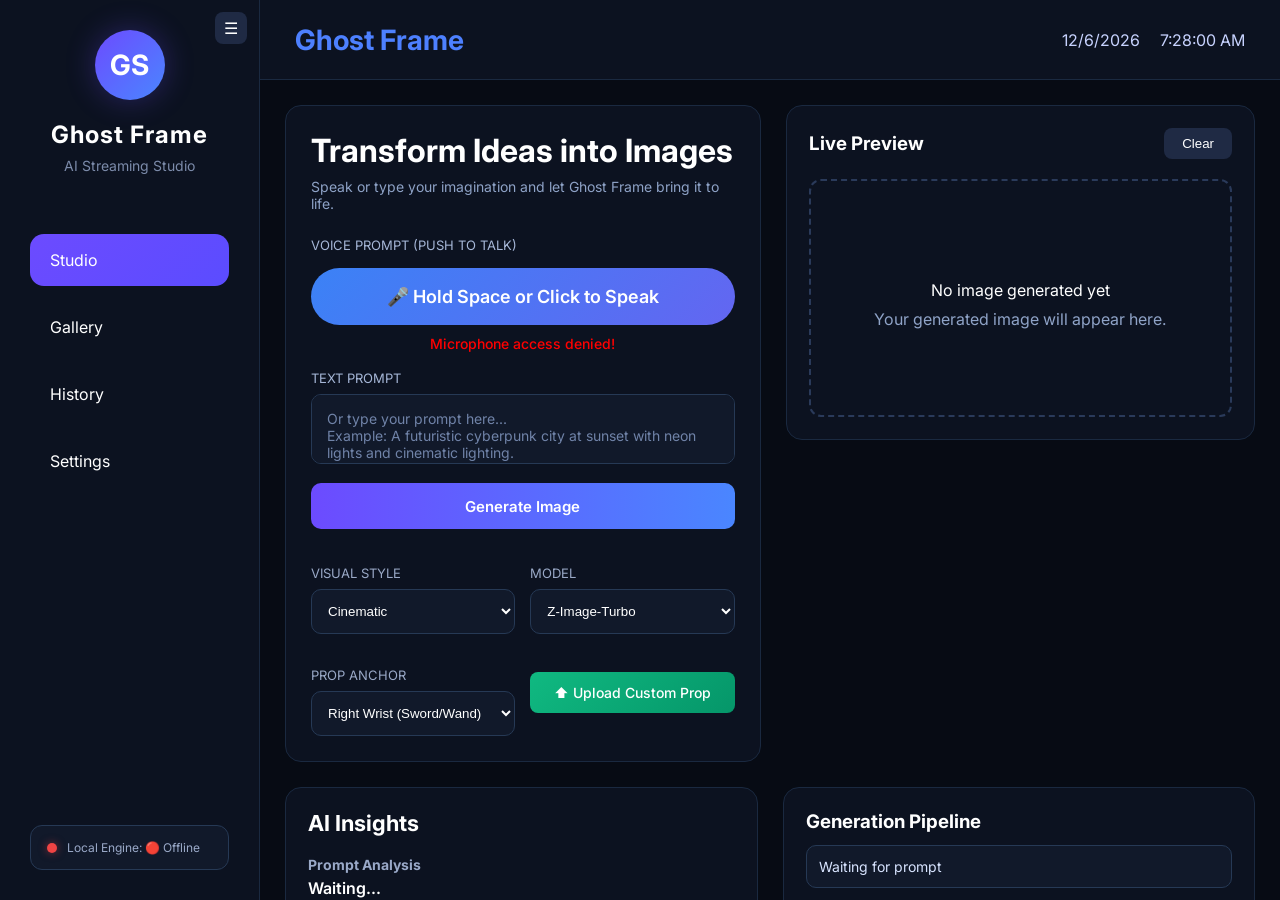
==== commit 04c41025: "complete" ====
--- a/frontend/index.html
+++ b/frontend/index.html
@@ -15,7 +15,7 @@
     <aside class="sidebar" id="sidebar">
         <button id="sidebarToggle" class="sidebar-toggle" aria-label="Toggle sidebar">☰</button>
         <div class="logo">
-            <div class="logo-icon">GF</div>
+            <div class="logo-icon">GS</div>
             <h2>Ghost Frame</h2>
             <p>AI Streaming Studio</p>
         </div>
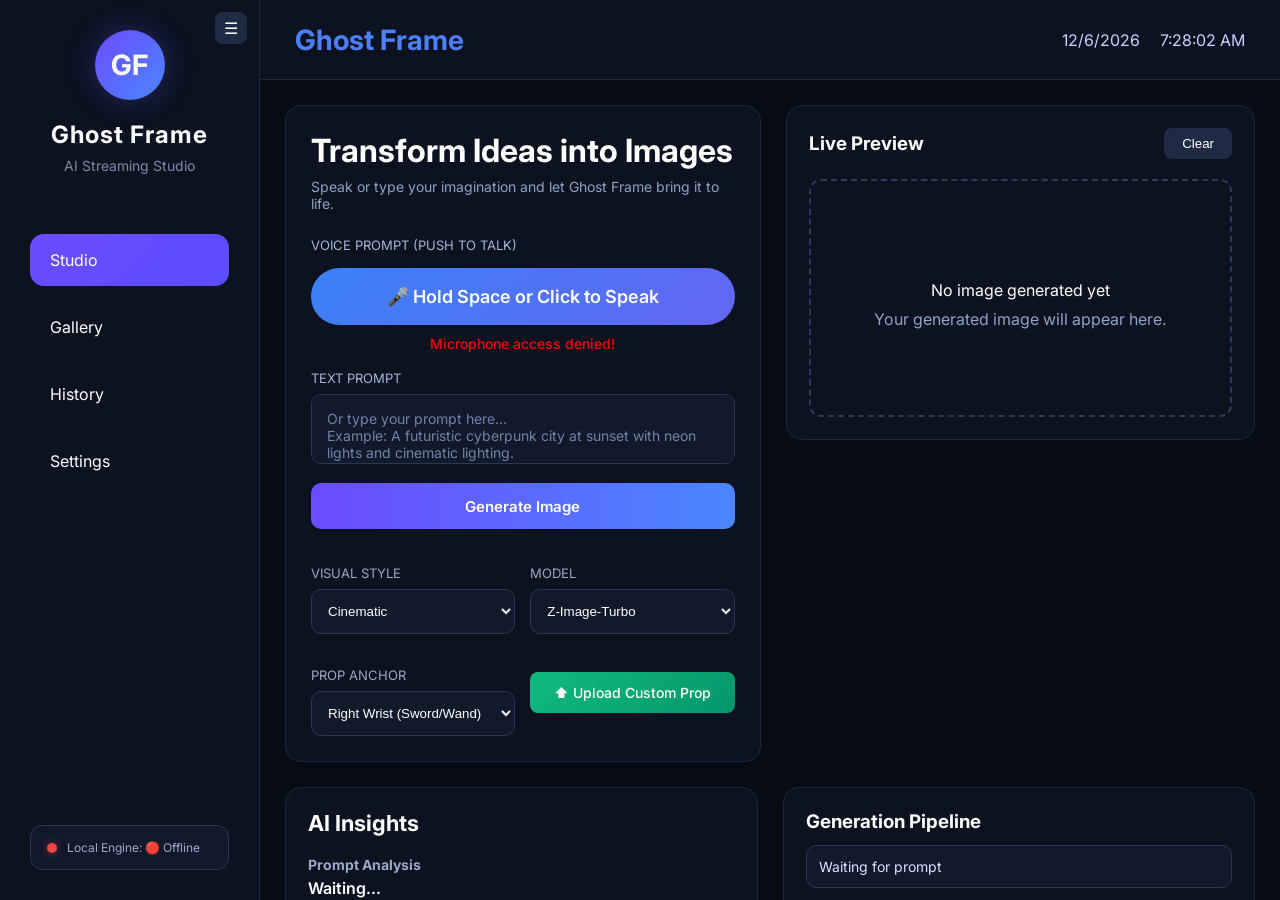
==== commit 4bf9f23e: "complete" ====
--- a/frontend/index.html
+++ b/frontend/index.html
@@ -15,7 +15,7 @@
     <aside class="sidebar" id="sidebar">
         <button id="sidebarToggle" class="sidebar-toggle" aria-label="Toggle sidebar">☰</button>
         <div class="logo">
-            <div class="logo-icon">GS</div>
+            <div class="logo-icon">GF</div>
             <h2>Ghost Frame</h2>
             <p>AI Streaming Studio</p>
         </div>
